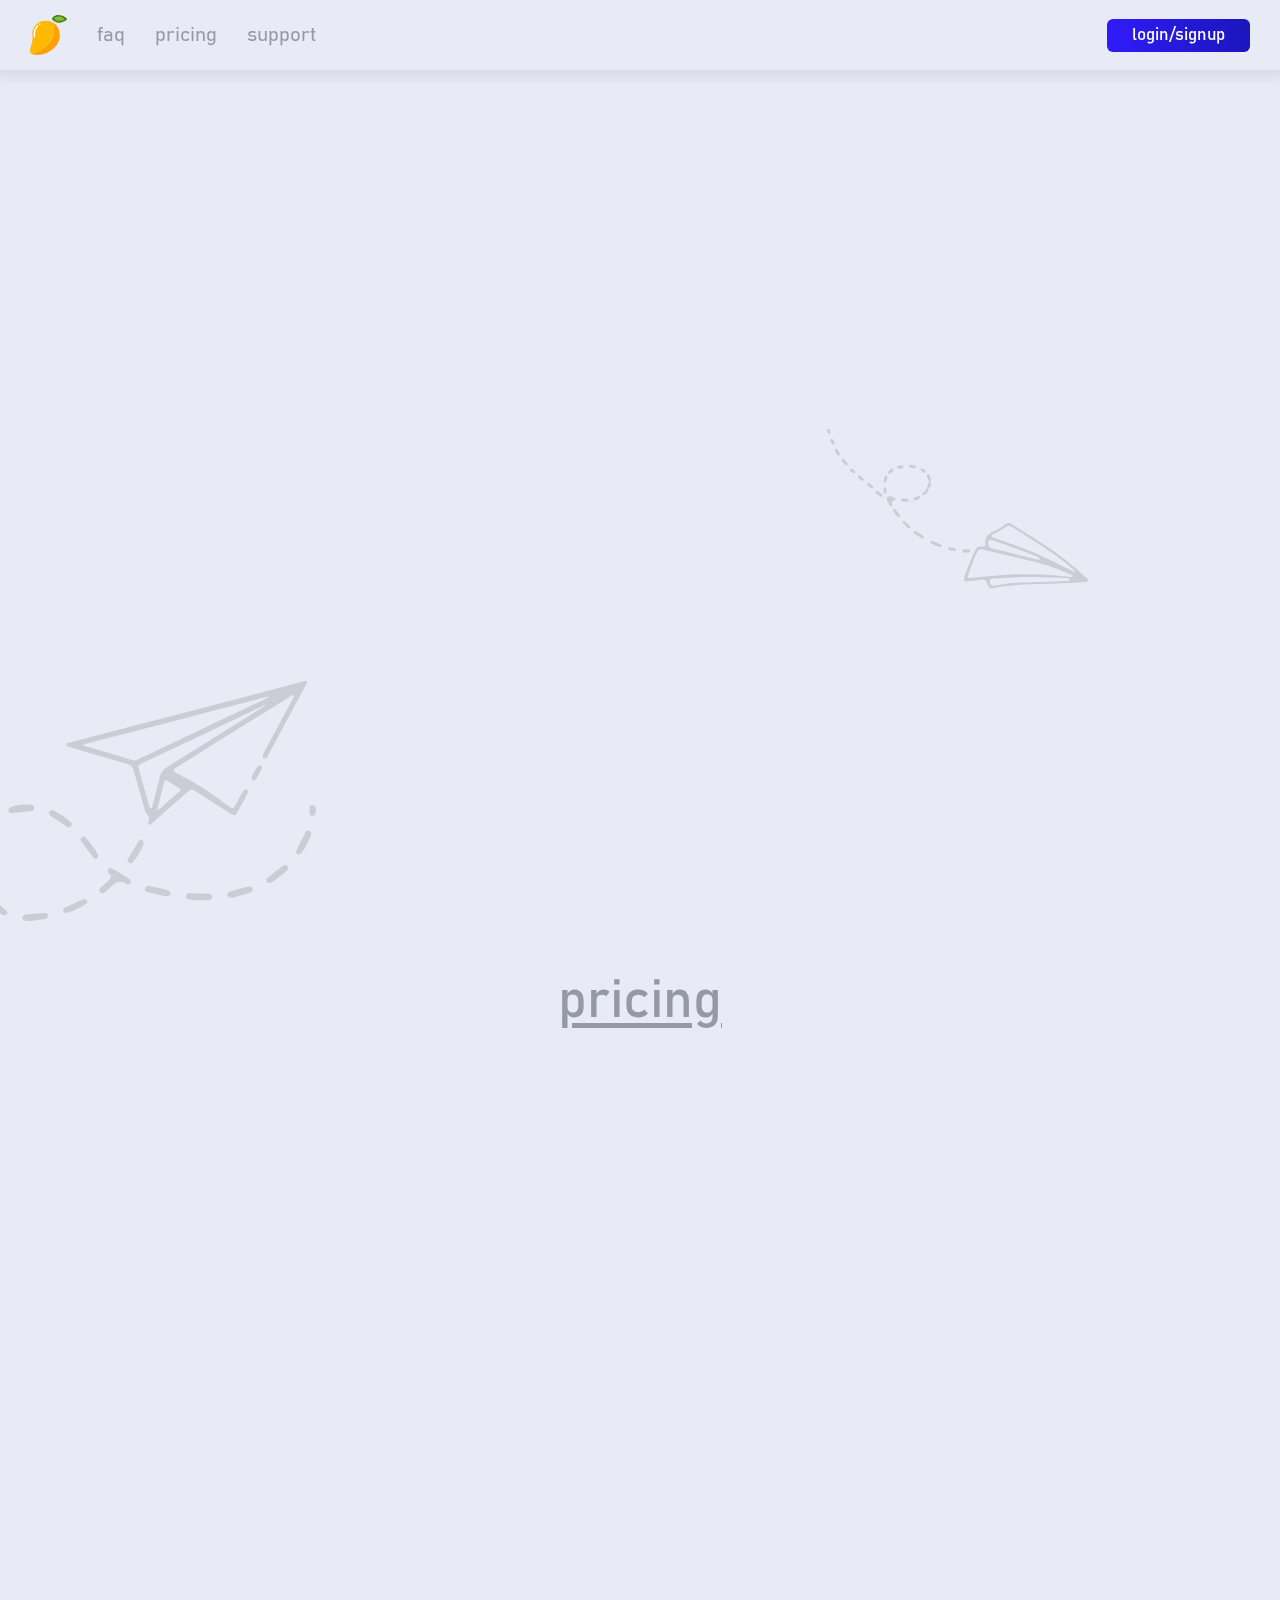
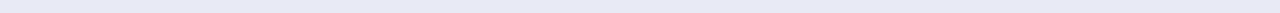
==== index.html @ 5361651b "Add files via upload" ====
<!DOCTYPE html>
<html>
<head>

<link rel="stylesheet" href="general_style.css">
<link rel="stylesheet" media="screen and (max-width: 800px)" href="general_style.mobile.css">
<link rel="stylesheet" href="index.css">
<link rel="stylesheet" media="screen and (max-width: 800px)" href="index.mobile.css">

</head>

<body style="overflow-x: hidden; position: relative;">

    <div id="nav" class="nav">
        <div class="logo_nav_cont">
            <a href="."><img class="logo" src="./assets/mango.svg"></a>
            <ul class="nav_items">
                <li>faq</li>
                <li>pricing</li>
                <li>support</li>
            </ul>
        </div>
        <button class="login">login/signup</button>
    </div>

    <div class="landing_cont">
        <div class="tagline_cont">
            <div class="tagline">Simple.</div>
            <div class="tagline">Clean.</div>
            <div class="tagline">Affordable.</div>
            <div class="tagline_mango_cont">
                <hr><span class="tagline_mango">mango</span><hr>
            </div>
            <img class="art_1" src="./assets/pa1.svg">
        </div>
        <img class="art_2" src="./assets/pa2.svg">
    </div>
    
    <div class="pricing_cont">
        <div class="pricing_title">pricing</div>

        <div class="price_option_cont">

            <div class="price_option">
                <div class="price_color" style="background-image: linear-gradient(90deg,#0ecbff,#4662ff);"></div>
                <div class="price_name" style="color: #3386ff;">startup</div>
                <div class="price_rate">$1.50/mo</div>
                <div class="price_checklist">
                    <div>unlimited addresses</div>
                    <div>unlimited domains</div>
                    <div>smpt/imap</div>
                    <div>200 in/day</div>
                    <div>20 out/day</div>
                    <div>5GB Storage</div>
                    <div>real human support</div>
                </div>
                <button class="price_select">select</button>
            </div>

            <div class="price_option">
                <div class="price_color" style="background-image: linear-gradient(90deg,#47519c,#6771e4);"></div>
                <div class="price_name" style="color: #5f69d1;">small business</div>
                <div class="price_rate">$7.50/mo</div>
                <div class="price_checklist">
                    <div>unlimited addresses</div>
                    <div>unlimited domains</div>
                    <div>smpt/imap</div>
                    <div>1000 in/day</div>
                    <div>100 out/day</div>
                    <div>30GB Storage</div>
                    <div>real human support</div>
                </div>
                <button class="price_select">select</button>
            </div>

            <div class="price_option">
                <div class="price_color" style="background-image: linear-gradient(90deg,#263b4c,#4f7c9f);"></div>
                <div class="price_name" style="color: #4c7799;">mini tycoon</div>
                <div class="price_rate">$24/mo</div>
                <div class="price_checklist">
                    <div>unlimited addresses</div>
                    <div>unlimited domains</div>
                    <div>smpt/imap</div>
                    <div>3000 in/day</div>
                    <div>500 out/day</div>
                    <div>100GB Storage</div>
                    <div>real human support</div>
                </div>
                <button class="price_select">select</button>
            </div>

        </div>

    </div>

</body>

<script type="text/javascript">
</script>

</html>
---- general_style.css ----
:root {
    --ThemeBgColor: #e8eaf5;
    --ThemeBtnColor: #301bf9;
    --ThemeMangoColor: #ffb902;
    --ThemeTextColor: #9599a7;
    --ThemeAltTextColor: #8183a0;
}

* { 
    margin: 0; 
    padding: 0; 
    box-sizing:border-box; 
    -webkit-tap-highlight-color: rgba(0,0,0,0);
}

.no-select, img, svg {
    user-select: none; /* supported by Chrome and Opera */
   -webkit-user-select: none; /* Safari */
   -khtml-user-select: none; /* Konqueror HTML */
   -moz-user-select: none; /* Firefox */
   -ms-user-select: none; /* Internet Explorer/Edge */
}

/* Fonts */

@font-face {
    font-family: 'Bahnschrift';
    src: url('./fonts/Bahnschrift.ttf');
}

@font-face {
  font-family: 'Open Sans';
  src: url(./fonts/OpenSans.ttf);
}

/* End Fonts */


/* Correct h tags */

h1, h2, h3, h4, h5, h6 {
    display: block;
    font-size: unset;
    margin-top: unset;
    margin-bottom: unset;
    margin-left: unset;
    margin-right: unset;
    font-weight: unset;
}

/* End tag correction */

body {
    padding-bottom: 100px;
    background: var(--ThemeBgColor);
    position: relative;
    min-height: 100vh;
    min-width: 100vw;
}

.login {
    padding: 6px 25px;
    background: linear-gradient(90deg,var(--ThemeBtnColor),#1b16bd);
    font-family: 'Bahnschrift', sans-serif;
    font-size: 13pt;
    color: white;
    transition: padding 200ms;
    border-radius: 6px;
}

.login:hover {padding: 6px 30px;}

button {-webkit-appearance: none; appearance: none; outline: none; border: none; cursor: pointer;}

a {text-decoration: none;}

.nav {
    position: sticky;
    top: 0;
    height: 70px;
    box-shadow: 0 -4px 16px 8px rgba(0,0,0,0.09);
    display: flex;
    justify-content: space-between;
    align-items: center;
    padding: 0 30px;
    background: var(--ThemeBgColor);
    z-index: 1;
}

.logo {
    height: 40px;
    display: block;
    transition: 250ms;
}

.logo:hover {
    transform: scale(1.1) rotate(3deg);
    filter: drop-shadow(4px 7px 1px #0000001f);
}

.nav_items {
    font-family: 'Bahnschrift', sans-serif;
    color: var(--ThemeTextColor);
    font-size: 15pt;
    appearance: none;
    list-style: none;
    display: flex;
    font-weight: 350;
}

.logo_nav_cont {
    display: flex;
    align-items: center;
}

.nav_items li {
    margin-left: 30px;
    transition: opacity 150ms;
}

.nav_items li:hover {
    opacity: 0.5;
    cursor: pointer;
}
---- index.css ----
/* Animations */

@keyframes slide {
  0%   {transform: translateX(-10px); opacity: 0;}
  100% {transform: translateX(0); opacity: 1;}
}

@keyframes draw {
  0%   {max-width: 0; opacity: 0;}
  100% {max-width: 34%; opacity: 1;}
}

@keyframes reveal {
  0%   {transform: scale(0.8) perspective(1000px); opacity: 0;}
  100% {transform: scale(1) perspective(1000px); opacity: 1;}
}

@keyframes rise {
  0%   {transform: translateY(30px); opacity: 0;}
  100% {transform: translateY(0); opacity: 1;}
}

/* End Animations */

.landing_cont {
    height: 100vh;
    position: relative;
}

.tagline_cont {
    background: linear-gradient(90deg,#c7cddb,#a7a8c4);
    background-clip: text;
    position: absolute;
    left: 50%;
    top: 50%;
    transform: translate(-50%,-50%);
}

.tagline {
    font-family: 'Bahnschrift', sans-serif;
    font-size: 70pt;
    font-weight: 467;
    line-height: 100%;
}

@supports (background-clip: text) or (-webkit-background-clip: text) {
    .tagline {
        -webkit-background-clip: text;
        background-clip: text;
        color: transparent;
        opacity: 0;
        animation: slide 1s forwards;
    }
    .tagline:nth-child(1) {background-image: linear-gradient(90deg,#c7cddb,#a6aac6);}
    .tagline:nth-child(2) {background-image: linear-gradient(90deg,#c7cddb,#abafcb); animation-delay: 600ms;}
    .tagline:nth-child(3) {background-image: linear-gradient(90deg,#c7cddb,#9b9cbe); animation-delay: 1200ms;}
}



.tagline_mango {
    font-family: 'Bahnschrift', sans-serif;
    font-size: 29pt;
    font-weight: 467;
    color: var(--ThemeMangoColor);
    margin: 0 15px;
    opacity: 0;
    animation: reveal 1s 2s ease-out forwards;
    animation-timing-function: cubic-bezier(.22,.61,.36,1);
}

.tagline_mango_cont {
    display: flex;
    align-items: center;
    position: relative;
    margin-top: 30px;
    justify-content: center;
}

.tagline_mango_cont hr {
    border: none;
    border-radius: 20px;
    width: 100%;
    max-width: 0;
    height: 4px;
    margin-top: 3px;
    background: #d8dae2;
    animation: draw 1s 2s ease-out forwards;
    animation-timing-function: cubic-bezier(.22,.61,.36,1);
}

.art_1, .art_2 {position: absolute; animation: reveal 1s;}

.art_1 {
    height: 160px;
    right: -220px;
    bottom: 110px;
}

.art_2 {
    height: 240px;
    bottom: 49px;
    left: -25px;
}

.pricing_cont {
    text-align: center;
}

.price_option_cont {
    display: flex;
    justify-content: center;
    margin-top: 70px;
}

.pricing_title {
    font-family: 'Bahnschrift', sans-serif;
    font-size: 40pt;
    color: #9599a7;
    text-decoration: underline;
    text-underline-offset: 6px;
    text-decoration-color: #9599a7;
    text-decoration-thickness: 5px;
    animation: reveal 700ms forwards;
}

.price_option {
    border-radius: 10px;
    background: white;
    font-family: 'Bahnschrift', sans-serif;
    font-size: 12pt;
    text-align: center;
    position: relative;
    overflow: hidden;
    height: 100%;
    width: 270px;
    margin: 0 20px;
    box-shadow: 4px 7px 20px #b6b8d563;
    animation: rise 1s forwards;
    opacity: 0;
}

.price_option:nth-child(2) {animation-delay: 200ms;}
.price_option:nth-child(3) {animation-delay: 400ms;}

.price_color {
    height: 25px;
    width: 100%;
}

.price_name {
    font-size: 22pt;
    margin: 7px 0;
}

.price_rate {
    color: #8c8c8c;
    font-size: 15pt;
    margin: 5px 0;
}

.price_checklist {
    text-align: left;
    padding: 0 30px;
}

.price_checklist div {
    color: #cdcfd7;
    font-size: 10pt;
    margin: 15px 0;
    display: flex;
    align-items: center;
}

.price_checklist div::before {
    content: '';
    margin-right: 22px;
    display: block;
    height: 16px;
    width: 16px;
    background-image: url('./assets/check.svg');
    background-size: contain;
    background-repeat: no-repeat;
    background-position: center;
}

.price_select {
    font-family: inherit;
    font-size: inherit;
    color: #cecdee;
    background: none;
    border: 2px solid #cecdee;
    border-radius: 10px;
    padding: 2px 40px;
    margin: 15px 0 30px 0;
    transition: 150ms;
}

.price_select:hover {
    background: #221bf8;
    border-color: #221bf8;
    color: white;
}
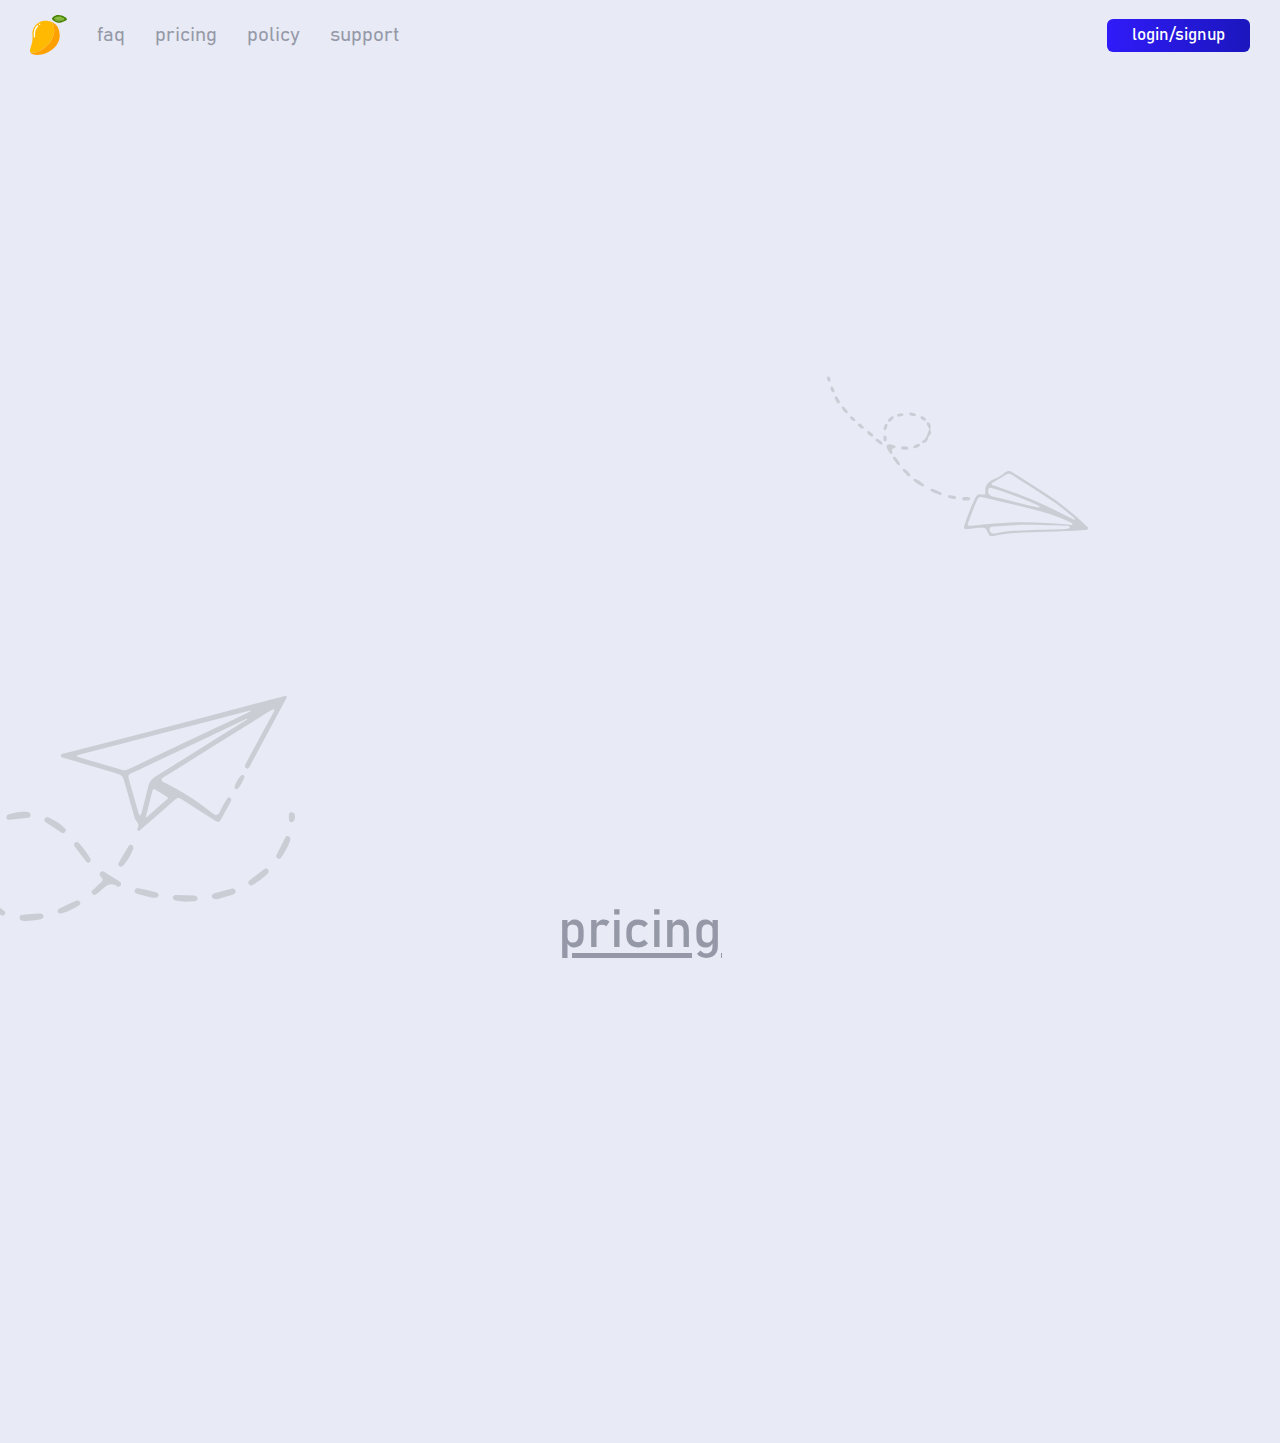
==== commit 7d5d203a: "Add files via upload" ====
--- a/index.html
+++ b/index.html
@@ -2,6 +2,9 @@
 <html>
 <head>
 
+
+<title>Mango Mail - Email Hosting</title>
+<link rel="icon" type="image/x-icon" href="assets/fav.ico">
 <link rel="stylesheet" href="general_style.css">
 <link rel="stylesheet" media="screen and (max-width: 800px)" href="general_style.mobile.css">
 <link rel="stylesheet" href="index.css">
@@ -13,15 +16,18 @@
 
     <div id="nav" class="nav">
         <div class="logo_nav_cont">
-            <a href="."><img class="logo" src="./assets/mango.svg"></a>
+            <a href="." class="logo"><img src="./assets/mango.svg"></a>
             <ul class="nav_items">
-                <li>faq</li>
-                <li>pricing</li>
-                <li>support</li>
+                <li><a href="faq">faq</a></li>
+                <li><a href="pricing">pricing</a></li>
+                <li><a href="policy">policy</a></li>
+                <li><a href="support">support</a></li>
             </ul>
         </div>
-        <button class="login">login/signup</button>
+        <a href="login" class="login">login/signup</a>
     </div>
+
+    <script type="text/javascript" src="nav.js"></script>
 
     <div class="landing_cont">
         <div class="tagline_cont">
@@ -37,11 +43,11 @@
     </div>
     
     <div class="pricing_cont">
-        <div class="pricing_title">pricing</div>
+        <div class="pricing_title animate_observer">pricing</div>
 
         <div class="price_option_cont">
 
-            <div class="price_option">
+            <div class="price_option animate_observer">
                 <div class="price_color" style="background-image: linear-gradient(90deg,#0ecbff,#4662ff);"></div>
                 <div class="price_name" style="color: #3386ff;">startup</div>
                 <div class="price_rate">$1.50/mo</div>
@@ -57,7 +63,7 @@
                 <button class="price_select">select</button>
             </div>
 
-            <div class="price_option">
+            <div class="price_option animate_observer">
                 <div class="price_color" style="background-image: linear-gradient(90deg,#47519c,#6771e4);"></div>
                 <div class="price_name" style="color: #5f69d1;">small business</div>
                 <div class="price_rate">$7.50/mo</div>
@@ -73,7 +79,7 @@
                 <button class="price_select">select</button>
             </div>
 
-            <div class="price_option">
+            <div class="price_option animate_observer">
                 <div class="price_color" style="background-image: linear-gradient(90deg,#263b4c,#4f7c9f);"></div>
                 <div class="price_name" style="color: #4c7799;">mini tycoon</div>
                 <div class="price_rate">$24/mo</div>
@@ -98,4 +104,6 @@
 <script type="text/javascript">
 </script>
 
+<script type="text/javascript" src="observer.js"></script>
+
 </html>--- a/general_style.css
+++ b/general_style.css
@@ -51,11 +51,10 @@
 /* End tag correction */
 
 body {
-    padding-bottom: 100px;
+    padding-bottom: 000px;
     background: var(--ThemeBgColor);
     position: relative;
     min-height: 100vh;
-    min-width: 100vw;
 }
 
 .login {
@@ -72,31 +71,39 @@
 
 button {-webkit-appearance: none; appearance: none; outline: none; border: none; cursor: pointer;}
 
-a {text-decoration: none;}
+a {text-decoration: none; cursor: pointer;}
 
 .nav {
-    position: sticky;
+    position: fixed;
+    width: 100%;
     top: 0;
     height: 70px;
-    box-shadow: 0 -4px 16px 8px rgba(0,0,0,0.09);
     display: flex;
     justify-content: space-between;
     align-items: center;
     padding: 0 30px;
     background: var(--ThemeBgColor);
     z-index: 1;
+    transition: box-shadow 300ms;
 }
 
-.logo {
-    height: 40px;
-    display: block;
-    transition: 250ms;
+.nav.scrolled {
+    box-shadow: 0 -4px 16px 8px rgba(0,0,0,0.09);
 }
+
+.logo {transition: 250ms;}
 
 .logo:hover {
     transform: scale(1.1) rotate(3deg);
     filter: drop-shadow(4px 7px 1px #0000001f);
 }
+
+.logo img {
+    height: 40px;
+    display: block;
+}
+
+.no-grow:hover {transform: unset; filter: unset;}
 
 .nav_items {
     font-family: 'Bahnschrift', sans-serif;
@@ -113,12 +120,11 @@
     align-items: center;
 }
 
-.nav_items li {
-    margin-left: 30px;
-    transition: opacity 150ms;
+.nav_items li {margin-left: 30px;}
+
+.nav_items a {
+    color: var(--ThemeTextColor);
+    transition: 200ms;
 }
 
-.nav_items li:hover {
-    opacity: 0.5;
-    cursor: pointer;
-}+.nav_items a:hover {color: #ffb300; transform: scale(1.1);}--- a/index.css
+++ b/index.css
@@ -10,8 +10,13 @@
   100% {max-width: 34%; opacity: 1;}
 }
 
+@keyframes art_reveal {
+  0%   {transform: scale(0.88) perspective(1000px); opacity: 0;}
+  100% {transform: scale(1) perspective(1000px); opacity: 1;}
+}
+
 @keyframes reveal {
-  0%   {transform: scale(0.8) perspective(1000px); opacity: 0;}
+  0%   {transform: scale(0.9) perspective(1000px); opacity: 0;}
   100% {transform: scale(1) perspective(1000px); opacity: 1;}
 }
 
@@ -33,7 +38,7 @@
     position: absolute;
     left: 50%;
     top: 50%;
-    transform: translate(-50%,-50%);
+    transform: translate(-50%,-45%);
 }
 
 .tagline {
@@ -89,7 +94,7 @@
     animation-timing-function: cubic-bezier(.22,.61,.36,1);
 }
 
-.art_1, .art_2 {position: absolute; animation: reveal 1s;}
+.art_1, .art_2 {position: absolute; animation: art_reveal 1s;}
 
 .art_1 {
     height: 160px;
@@ -98,9 +103,10 @@
 }
 
 .art_2 {
-    height: 240px;
-    bottom: 49px;
+    width: 341px;
+    bottom: -21px;
     left: -25px;
+    max-width: 25%;
 }
 
 .pricing_cont {
@@ -122,6 +128,7 @@
     text-decoration-color: #9599a7;
     text-decoration-thickness: 5px;
     animation: reveal 700ms forwards;
+    animation-play-state: paused;
 }
 
 .price_option {
@@ -137,6 +144,7 @@
     margin: 0 20px;
     box-shadow: 4px 7px 20px #b6b8d563;
     animation: rise 1s forwards;
+    animation-play-state: paused;
     opacity: 0;
 }
 
@@ -166,6 +174,7 @@
 
 .price_checklist div {
     color: #cdcfd7;
+    color: #c7cad5;
     font-size: 10pt;
     margin: 15px 0;
     display: flex;
@@ -193,11 +202,14 @@
     border-radius: 10px;
     padding: 2px 40px;
     margin: 15px 0 30px 0;
-    transition: 150ms;
+    transition: 250ms;
 }
 
 .price_select:hover {
     background: #221bf8;
     border-color: #221bf8;
     color: white;
-}+    padding: 2px 55px;
+}
+
+@media (max-width: 1020px) {.art_1, .art_2 {display: none;}}